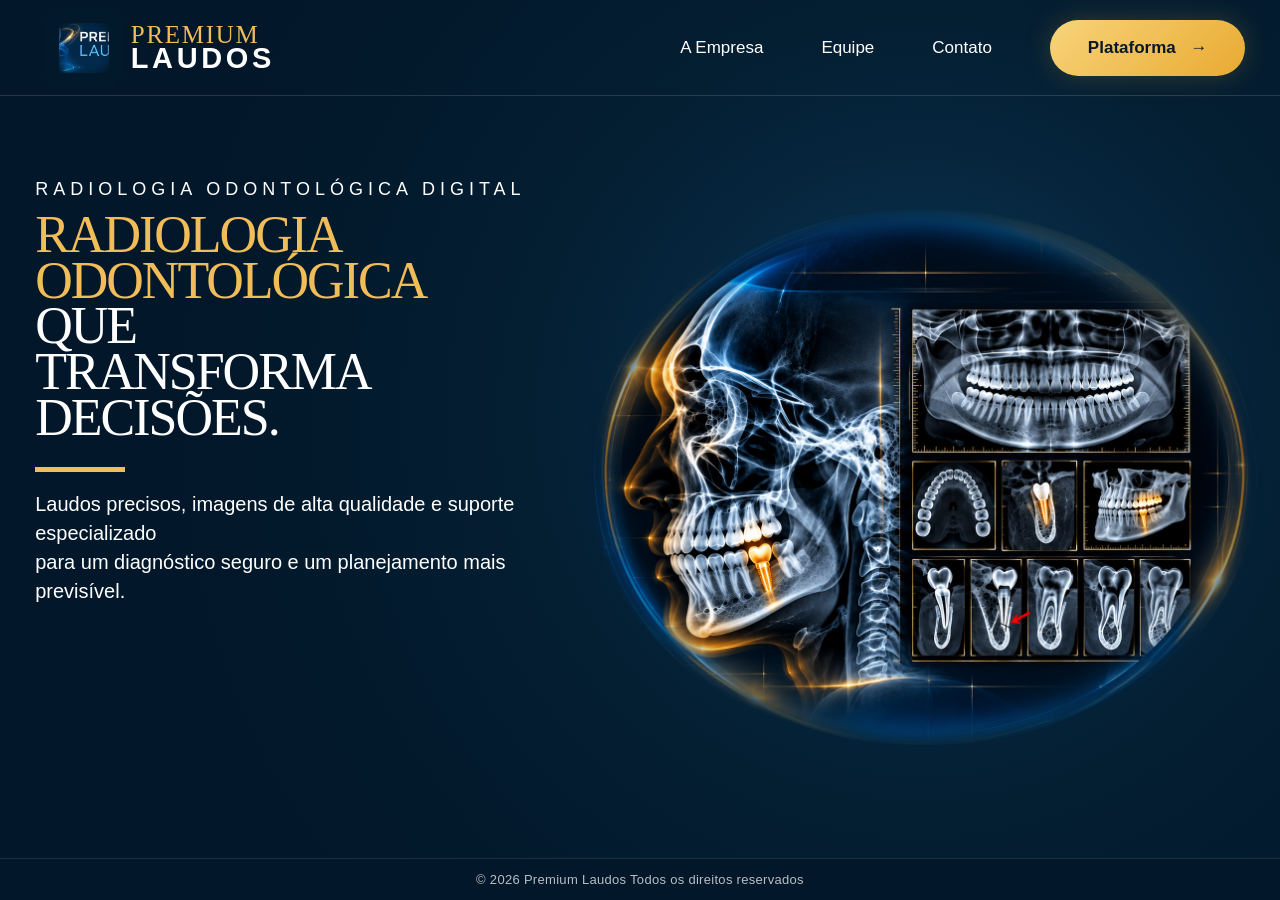
==== index.html @ 71356a78 "Conecta site à nova plataforma Premium Laudos" ====
<!doctype html>
<html lang="pt-BR"><head><meta charset="utf-8"><meta name="viewport" content="width=device-width,initial-scale=1"><title>Premium Laudos | Radiologia Odontológica</title><meta name="description" content="Laudos em radiologia odontológica com precisão, agilidade e segurança."><link rel="stylesheet" href="styles.css?v=96"></head>
<body><div class="page">
<header><a class="brand brand-video" href="index.html" aria-label="Premium Laudos"><span class="tooth-video-wrap"><video class="tooth-video" autoplay muted loop playsinline preload="metadata" poster="assets/logo-premium-3d-v84.webp"><source src="assets/premium-tooth-logo-v87.mp4" type="video/mp4"></video></span><span class="brand-name"><strong>PREMIUM</strong><b>LAUDOS</b></span></a><nav><a href="empresa.html">A Empresa</a><a href="equipe.html">Equipe</a><a href="contato.html">Contato</a><a class="platform" href="https://premium-laudos-xqu8.onrender.com/" target="_blank" rel="noopener">Plataforma <span>→</span></a></nav></header>
<main><section class="copy"><p class="kicker">RADIOLOGIA ODONTOLÓGICA DIGITAL</p><h1><em>RADIOLOGIA<br>ODONTOLÓGICA</em><br>QUE<br>TRANSFORMA<br>DECISÕES.</h1><div class="rule"></div><p class="desc">Laudos precisos, imagens de alta qualidade e suporte especializado<br>para um diagnóstico seguro e um planejamento mais previsível.</p></section>
<section class="visual" aria-label="Exames de radiologia odontológica"><div class="portal"><img src="assets/radio.png" alt="Composição de exames radiológicos odontológicos com crânio, panorâmica e cortes de implante"></div></section></main><footer>© 2026 Premium Laudos Todos os direitos reservados</footer>
</div></body></html>
---- styles.css ----
*{box-sizing:border-box}html,body{margin:0;min-height:100%;background:#031a2c;color:#fff;font-family:Arial,Helvetica,sans-serif}body{overflow-x:hidden}.page{min-height:100vh;background:radial-gradient(circle at 72% 46%,#0a3553 0,#041e32 38%,#021729 72%)}header{height:106px;display:flex;align-items:center;justify-content:space-between;padding:10px 2.7vw 8px 3.5vw;border-bottom:1px solid rgba(255,255,255,.14);position:relative;z-index:10}.brand{display:block;line-height:0;overflow:visible}.brand img{width:315px;max-height:94px;object-fit:contain;object-position:left center;display:block;mix-blend-mode:screen;filter:drop-shadow(0 0 8px rgba(45,155,230,.16));transition:transform .35s ease,filter .35s ease}.brand:hover img{transform:translateY(-1px) scale(1.015);filter:drop-shadow(0 0 12px rgba(45,155,230,.28))}nav{display:flex;align-items:center;gap:58px;font-size:17px}nav a{color:#fff;text-decoration:none;white-space:nowrap}.platform{color:#071829;background:linear-gradient(135deg,#f7d47b,#e9aa31);font-weight:700;padding:18px 38px;border-radius:40px;box-shadow:0 0 28px rgba(238,183,67,.2)}.platform span{margin-left:10px}main{display:grid;grid-template-columns:42% 58%;min-height:calc(100vh - 106px);position:relative}.copy{padding:14vh 0 5vh 2.75vw;z-index:3}.kicker{font-size:18px;letter-spacing:5px;margin:0 0 12px}.copy h1{font-family:Georgia,'Times New Roman',serif;font-size:clamp(56px,4.35vw,78px);line-height:.88;letter-spacing:-2px;margin:0;font-weight:500}.copy h1 em{font-style:normal;color:#f0bd59}.rule{width:90px;height:5px;background:#efbd5d;margin:26px 0 18px}.desc{font-size:20px;line-height:1.45;margin:0;max-width:670px}.visual{position:relative;min-width:0;display:flex;align-items:center;justify-content:flex-end;padding:0 .6vw 1vh 0;overflow:visible}.portal{position:relative;width:min(58vw,1000px);aspect-ratio:1007/807;display:flex;align-items:center;justify-content:center;overflow:visible}.portal img{width:100%;height:100%;object-fit:contain;display:block;filter:contrast(1.03) saturate(1.02);filter:drop-shadow(0 0 24px rgba(29,139,211,.18))}@media(max-width:1200px){nav{gap:30px}.copy{padding-top:10vh}.portal{width:min(60vw,900px)}}@media(max-width:1000px){header{height:auto;min-height:92px}.brand img{width:240px}nav{gap:24px;font-size:15px}.platform{padding:14px 24px}main{grid-template-columns:1fr}.copy{padding:52px 24px 25px}.copy h1{font-size:clamp(46px,9vw,74px)}.visual{padding:0 10px 35px;justify-content:center}.portal{width:min(98vw,900px)}.desc br{display:none}}@media(max-width:650px){header{padding:12px 16px;align-items:flex-start;gap:10px}.brand img{width:180px}nav{gap:12px;flex-wrap:wrap;justify-content:flex-end;font-size:13px}nav a:not(.platform){display:none}.platform{padding:11px 17px}.copy{padding-top:36px}.kicker{font-size:12px;letter-spacing:3px}.copy h1{font-size:clamp(42px,13vw,62px);letter-spacing:-1px}.desc{font-size:17px}.portal{width:104vw;transform:translateX(1vw)}}
footer{min-height:42px;display:flex;align-items:center;justify-content:center;padding:10px 20px;border-top:1px solid rgba(255,255,255,.10);color:rgba(255,255,255,.72);font-size:13px;letter-spacing:.3px;background:#021729;text-align:center}@media(max-width:650px){footer{font-size:11px;padding:10px 12px}}

/* Logo Premium Laudos com vídeo 3D aprovado - v87 */
.brand-video{width:315px;height:94px;display:flex;align-items:center;gap:5px;overflow:visible;text-decoration:none}
.tooth-video-wrap{width:92px;height:92px;display:flex;align-items:center;justify-content:center;overflow:hidden;border-radius:10px;flex:0 0 92px;background:#031a2c}
.tooth-video{width:92px;height:92px;display:block;object-fit:cover;mix-blend-mode:screen;pointer-events:none}
.brand-name{display:flex;flex-direction:column;justify-content:center;line-height:.88;letter-spacing:1px;white-space:nowrap;transform:translateY(1px)}
.brand-name strong{font-family:Georgia,'Times New Roman',serif;font-size:27px;font-weight:500;color:#f0bd59;letter-spacing:2px}
.brand-name b{font-family:Arial,Helvetica,sans-serif;font-size:31px;font-weight:700;color:#fff;letter-spacing:4px}
.brand-video:hover .tooth-video{filter:brightness(1.06)}
@media(max-width:1000px){.brand-video{width:255px;height:82px}.tooth-video-wrap,.tooth-video{width:76px;height:76px}.tooth-video-wrap{flex-basis:76px}.brand-name strong{font-size:22px}.brand-name b{font-size:25px;letter-spacing:3px}}
@media(max-width:650px){.brand-video{width:190px;height:66px;gap:3px}.tooth-video-wrap,.tooth-video{width:58px;height:58px}.tooth-video-wrap{flex-basis:58px}.brand-name strong{font-size:16px;letter-spacing:1.5px}.brand-name b{font-size:19px;letter-spacing:2px}}
@media(prefers-reduced-motion:reduce){.tooth-video{display:none}.tooth-video-wrap{background:url('assets/logo-premium-3d-v84.webp') left center/auto 92px no-repeat}}

/* Refinamento visual do logo em vídeo - v88 */
.brand-video{width:300px;height:88px;gap:8px}
.tooth-video-wrap{width:78px;height:78px;flex-basis:78px;border-radius:18px;position:relative;overflow:hidden;background:#031a2c;box-shadow:inset 0 0 16px 10px #031a2c}
.tooth-video-wrap:after{content:"";position:absolute;inset:-1px;pointer-events:none;border-radius:18px;box-shadow:inset 0 0 13px 9px #031a2c}
.tooth-video{width:90px;height:90px;object-fit:cover;transform:scale(1.12);transform-origin:center;mix-blend-mode:screen;filter:brightness(.98) contrast(1.02);-webkit-mask-image:radial-gradient(ellipse 46% 47% at 50% 50%,#000 58%,rgba(0,0,0,.94) 69%,rgba(0,0,0,.58) 82%,transparent 100%);mask-image:radial-gradient(ellipse 46% 47% at 50% 50%,#000 58%,rgba(0,0,0,.94) 69%,rgba(0,0,0,.58) 82%,transparent 100%)}
.brand-name{line-height:.86;transform:translateY(0)}
.brand-name strong{font-size:25px;letter-spacing:1.7px}
.brand-name b{font-size:29px;letter-spacing:3.6px}
@media(max-width:1000px){.brand-video{width:245px;height:78px;gap:6px}.tooth-video-wrap{width:68px;height:68px;flex-basis:68px;border-radius:15px}.tooth-video{width:78px;height:78px}.brand-name strong{font-size:21px}.brand-name b{font-size:24px}}
@media(max-width:650px){.brand-video{width:184px;height:62px;gap:4px}.tooth-video-wrap{width:52px;height:52px;flex-basis:52px;border-radius:12px}.tooth-video{width:60px;height:60px}.brand-name strong{font-size:15px}.brand-name b{font-size:18px;letter-spacing:1.8px}}

/* Ajuste fino de enquadramento e viewport - v89 */
@media(min-width:1001px){
  header{height:96px;padding-top:7px;padding-bottom:7px}
  main{min-height:calc(100vh - 138px);height:calc(100vh - 138px)}
  .copy{padding-top:9.2vh;padding-bottom:2vh}
  .copy h1{font-size:clamp(52px,4.05vw,72px)}
  .visual{padding-bottom:0}
  .portal{width:min(54.5vw,930px)}
  .tooth-video{width:82px;height:82px;transform:scale(.94)}
  .tooth-video-wrap{width:78px;height:78px;flex-basis:78px}
  footer{min-height:42px}
}

/* Ajuste exclusivo do dente MP4 - v90 */
@media(min-width:1001px){
  .tooth-video{width:72px;height:72px;transform:scale(.82)}
}
@media(max-width:1000px) and (min-width:651px){
  .tooth-video{width:62px;height:62px;transform:scale(.82)}
}
@media(max-width:650px){
  .tooth-video{width:47px;height:47px;transform:scale(.82)}
}

/* Teste sem esfumaçado no dente - v91 */
.tooth-video-wrap{box-shadow:none!important;background:#031a2c!important}
.tooth-video-wrap:after{display:none!important}
.tooth-video{-webkit-mask-image:none!important;mask-image:none!important;mix-blend-mode:screen}

/* Logo final: dente menor + bordas fumaceadas, rotação preservada - v92 */
.tooth-video-wrap{
  position:relative;
  overflow:hidden;
  background:#031a2c!important;
  box-shadow:none!important;
}
.tooth-video-wrap:after{
  content:""!important;
  display:block!important;
  position:absolute;
  inset:-2px;
  pointer-events:none;
  border-radius:20px;
  background:radial-gradient(ellipse at center,transparent 43%,rgba(3,26,44,.12) 58%,rgba(3,26,44,.48) 76%,#031a2c 96%);
}
.tooth-video{
  mix-blend-mode:screen;
  -webkit-mask-image:radial-gradient(ellipse at center,#000 0%,#000 52%,rgba(0,0,0,.96) 62%,rgba(0,0,0,.72) 75%,rgba(0,0,0,.28) 88%,transparent 100%)!important;
  mask-image:radial-gradient(ellipse at center,#000 0%,#000 52%,rgba(0,0,0,.96) 62%,rgba(0,0,0,.72) 75%,rgba(0,0,0,.28) 88%,transparent 100%)!important;
}
@media(min-width:1001px){
  .tooth-video-wrap{width:78px;height:78px;flex-basis:78px}
  .tooth-video{width:66px;height:66px;transform:scale(.76)}
}
@media(max-width:1000px) and (min-width:651px){
  .tooth-video{width:57px;height:57px;transform:scale(.76)}
}
@media(max-width:650px){
  .tooth-video{width:43px;height:43px;transform:scale(.76)}
}

/* Portal radiológico inspirado na referência aprovada - v94 */
.portal{
  position:relative;
  isolation:isolate;
  border-radius:50%;
  overflow:visible;
}
.portal:before{
  content:"";
  position:absolute;
  inset:1.8% 1.2%;
  border-radius:50%;
  z-index:0;
  background:
    conic-gradient(from 205deg,
      rgba(20,142,220,.92) 0deg,
      rgba(45,167,232,.68) 70deg,
      rgba(239,187,76,.96) 145deg,
      rgba(255,218,125,.98) 205deg,
      rgba(25,144,218,.88) 282deg,
      rgba(20,126,202,.82) 360deg);
  filter:drop-shadow(0 0 12px rgba(31,146,218,.38)) drop-shadow(0 0 7px rgba(239,185,70,.24));
}
.portal:after{
  content:"";
  position:absolute;
  inset:2.55% 2%;
  border-radius:50%;
  z-index:1;
  background:#031a2c;
}
.portal img{
  position:relative;
  z-index:2;
  width:95%;
  height:94%;
  margin:auto;
  object-fit:cover;
  object-position:center;
  border-radius:50%;
  -webkit-mask-image:radial-gradient(ellipse 50% 50% at 50% 50%,#000 0%,#000 91%,rgba(0,0,0,.92) 95%,transparent 100%);
  mask-image:radial-gradient(ellipse 50% 50% at 50% 50%,#000 0%,#000 91%,rgba(0,0,0,.92) 95%,transparent 100%);
  filter:contrast(1.03) saturate(1.02) drop-shadow(0 0 18px rgba(29,139,211,.16));
}

/* Portal final usando arte completa radio.png - v95 */
.portal:before,.portal:after{display:none!important}
.portal{border-radius:0!important;overflow:visible!important;background:transparent!important}
.portal img{
  width:100%!important;
  height:100%!important;
  margin:0!important;
  object-fit:contain!important;
  object-position:center!important;
  border-radius:0!important;
  -webkit-mask-image:none!important;
  mask-image:none!important;
  filter:drop-shadow(0 0 22px rgba(29,139,211,.16))!important;
}

/* Remover o retângulo externo da arte radio.png - v96 */
.portal img{
  width:100%!important;
  height:100%!important;
  object-fit:contain!important;
  object-position:center!important;
  border-radius:0!important;
  -webkit-mask-image:radial-gradient(ellipse 49% 48% at 50% 50%,#000 0%,#000 82%,rgba(0,0,0,.98) 86%,rgba(0,0,0,.88) 90%,rgba(0,0,0,.55) 94%,rgba(0,0,0,.18) 97%,transparent 100%)!important;
  mask-image:radial-gradient(ellipse 49% 48% at 50% 50%,#000 0%,#000 82%,rgba(0,0,0,.98) 86%,rgba(0,0,0,.88) 90%,rgba(0,0,0,.55) 94%,rgba(0,0,0,.18) 97%,transparent 100%)!important;
  filter:drop-shadow(0 0 20px rgba(29,139,211,.18))!important;
}


/* Páginas internas baseadas na Home - v97 */
.inner-page{height:100vh;min-height:560px;overflow:hidden;display:grid;grid-template-rows:96px minmax(0,1fr) 42px;background:radial-gradient(circle at 72% 46%,#0a3553 0,#041e32 38%,#021729 72%)}
.inner-page header{height:96px}
.inner-main{min-height:0;height:auto;display:grid;grid-template-columns:34% 66%;overflow:hidden}
.inner-copy{position:relative;z-index:3;padding:clamp(34px,6vh,70px) 2vw 24px 4.2vw;align-self:center}
.inner-rule{width:58px;height:5px;background:linear-gradient(90deg,#f7d47b,#e9aa31);margin:0 0 18px}
.inner-copy h1{font-family:Georgia,'Times New Roman',serif;font-size:clamp(48px,5vw,82px);line-height:.95;letter-spacing:-1px;margin:0 0 24px;color:#f0bd59;font-weight:500;white-space:nowrap}
.inner-copy h1 span{color:#fff}
.inner-copy p{font-size:clamp(17px,1.45vw,24px);line-height:1.48;margin:0;max-width:540px;color:#fff}
.inner-copy p strong{color:#f0bd59;font-weight:600}
.inner-visual{min-width:0;min-height:0;height:100%;display:flex;align-items:center;justify-content:flex-end;overflow:hidden}
.inner-visual img{display:block;width:100%;height:100%;object-fit:contain;object-position:right center;filter:drop-shadow(0 0 18px rgba(29,139,211,.10))}
.inner-page footer{height:42px;min-height:42px}
@media(max-width:1000px){.inner-page{height:auto;min-height:100vh;overflow-x:hidden;overflow-y:auto;display:block}.inner-page header{height:auto}.inner-main{display:grid;grid-template-columns:1fr;height:auto;overflow:visible}.inner-copy{padding:38px 24px 24px}.inner-copy h1{font-size:clamp(44px,10vw,68px)}.inner-copy p{max-width:760px}.inner-visual{height:auto;min-height:0;padding:0 10px 24px}.inner-visual img{width:100%;height:auto;max-height:62vh;object-fit:contain;object-position:center}.inner-page footer{height:auto;min-height:42px}}
@media(max-width:650px){.inner-copy{padding:30px 20px 20px}.inner-rule{width:46px;height:4px;margin-bottom:14px}.inner-copy h1{font-size:clamp(40px,12vw,56px);margin-bottom:18px}.inner-copy p{font-size:16px;line-height:1.45}.inner-visual{padding:0 6px 18px}}


/* Correções páginas internas - v98: menu completo + suavização do arco */
@media(min-width:1001px){
  .inner-page header nav{display:flex;align-items:center;gap:58px}
  .inner-visual{position:relative}
  .inner-visual img{
    width:99.2%;
    height:99.2%;
    object-fit:contain;
    object-position:right center;
    -webkit-mask-image:radial-gradient(ellipse 63% 68% at 58% 50%,#000 0%,#000 90%,rgba(0,0,0,.96) 93%,rgba(0,0,0,.72) 96%,rgba(0,0,0,.25) 98.5%,transparent 100%);
    mask-image:radial-gradient(ellipse 63% 68% at 58% 50%,#000 0%,#000 90%,rgba(0,0,0,.96) 93%,rgba(0,0,0,.72) 96%,rgba(0,0,0,.25) 98.5%,transparent 100%);
    filter:drop-shadow(0 0 14px rgba(29,139,211,.12));
  }
}


/* Refinamento interno v99: arco suave + navegação igual à Home */
@media(min-width:1001px){
  .inner-page header{position:relative;z-index:50}
  .inner-page header nav{
    display:flex!important;
    visibility:visible!important;
    opacity:1!important;
    align-items:center!important;
    gap:58px!important;
    position:relative;
    z-index:60;
  }
  .inner-page header nav>a:not(.platform){display:inline-block!important;visibility:visible!important;opacity:1!important}
  .inner-visual{position:relative;isolation:isolate}
  .inner-visual:before{
    content:"";
    position:absolute;
    z-index:4;
    left:-2px;
    top:0;
    bottom:0;
    width:86px;
    pointer-events:none;
    background:linear-gradient(90deg,#031a2c 0%,rgba(3,26,44,.96) 18%,rgba(3,26,44,.72) 42%,rgba(3,26,44,.30) 70%,transparent 100%);
  }
  .inner-visual img{
    width:100%!important;
    height:100%!important;
    object-fit:contain!important;
    object-position:right center!important;
    -webkit-mask-image:linear-gradient(90deg,transparent 0%,rgba(0,0,0,.28) 2%,rgba(0,0,0,.76) 5%,#000 9%,#000 100%)!important;
    mask-image:linear-gradient(90deg,transparent 0%,rgba(0,0,0,.28) 2%,rgba(0,0,0,.76) 5%,#000 9%,#000 100%)!important;
    filter:drop-shadow(0 0 12px rgba(29,139,211,.10))!important;
  }
}


/* v100 — páginas internas: composição visual alinhada à Home */
@media(min-width:1001px){
  .inner-main{
    grid-template-columns:42% 58%!important;
    background:radial-gradient(circle at 72% 46%,#0a3553 0,#041e32 38%,#021729 72%)!important;
  }
  .inner-copy{
    padding-left:2.75vw!important;
    padding-right:1.5vw!important;
  }
  .inner-visual{
    overflow:visible!important;
    padding:0 .6vw 1vh 0!important;
    justify-content:flex-end!important;
  }
  .inner-visual:before{display:none!important}
  .inner-visual img{
    width:min(58vw,1000px)!important;
    height:auto!important;
    max-width:none!important;
    object-fit:contain!important;
    object-position:center!important;
    -webkit-mask-image:radial-gradient(ellipse 50% 50% at 50% 50%,#000 0%,#000 91%,rgba(0,0,0,.92) 94%,rgba(0,0,0,.62) 96.5%,rgba(0,0,0,.22) 98.5%,transparent 100%)!important;
    mask-image:radial-gradient(ellipse 50% 50% at 50% 50%,#000 0%,#000 91%,rgba(0,0,0,.92) 94%,rgba(0,0,0,.62) 96.5%,rgba(0,0,0,.22) 98.5%,transparent 100%)!important;
    filter:drop-shadow(0 0 24px rgba(29,139,211,.18))!important;
  }
}


/* v101 — SOMENTE A Empresa: dissolve a borda esquerda da arte no fundo */
@media(min-width:1001px){
  .empresa-page .inner-visual{
    position:relative!important;
    overflow:visible!important;
    isolation:isolate;
  }
  .empresa-page .inner-visual img{
    -webkit-mask-image:
      linear-gradient(90deg,transparent 0%,rgba(0,0,0,.08) 3%,rgba(0,0,0,.28) 7%,rgba(0,0,0,.62) 12%,rgba(0,0,0,.90) 17%,#000 23%,#000 100%)!important;
    mask-image:
      linear-gradient(90deg,transparent 0%,rgba(0,0,0,.08) 3%,rgba(0,0,0,.28) 7%,rgba(0,0,0,.62) 12%,rgba(0,0,0,.90) 17%,#000 23%,#000 100%)!important;
    filter:drop-shadow(0 0 20px rgba(29,139,211,.14))!important;
  }
  .empresa-page .inner-visual:after{
    content:"";
    position:absolute;
    z-index:5;
    pointer-events:none;
    left:-1px;
    top:0;
    bottom:0;
    width:17%;
    background:linear-gradient(90deg,
      rgba(3,26,44,1) 0%,
      rgba(3,26,44,.92) 18%,
      rgba(3,26,44,.62) 44%,
      rgba(3,26,44,.24) 72%,
      transparent 100%);
  }
}


/* v102 — A Empresa: acabamento do portal igual à Home */
@media(min-width:1001px){
  .empresa-page .inner-main{
    grid-template-columns:42% 58%!important;
  }
  .empresa-page .inner-visual{
    position:relative!important;
    overflow:visible!important;
    isolation:isolate!important;
    padding:0 .6vw 1vh 0!important;
  }
  .empresa-page .inner-visual:before,
  .empresa-page .inner-visual:after{
    display:none!important;
  }
  .empresa-page .inner-visual img{
    width:min(54.5vw,930px)!important;
    height:auto!important;
    max-width:none!important;
    object-fit:contain!important;
    object-position:center!important;
    -webkit-mask-image:radial-gradient(ellipse 49% 48% at 50% 50%,#000 0%,#000 82%,rgba(0,0,0,.98) 86%,rgba(0,0,0,.88) 90%,rgba(0,0,0,.55) 94%,rgba(0,0,0,.18) 97%,transparent 100%)!important;
    mask-image:radial-gradient(ellipse 49% 48% at 50% 50%,#000 0%,#000 82%,rgba(0,0,0,.98) 86%,rgba(0,0,0,.88) 90%,rgba(0,0,0,.55) 94%,rgba(0,0,0,.18) 97%,transparent 100%)!important;
    filter:drop-shadow(0 0 20px rgba(29,139,211,.18))!important;
  }
}
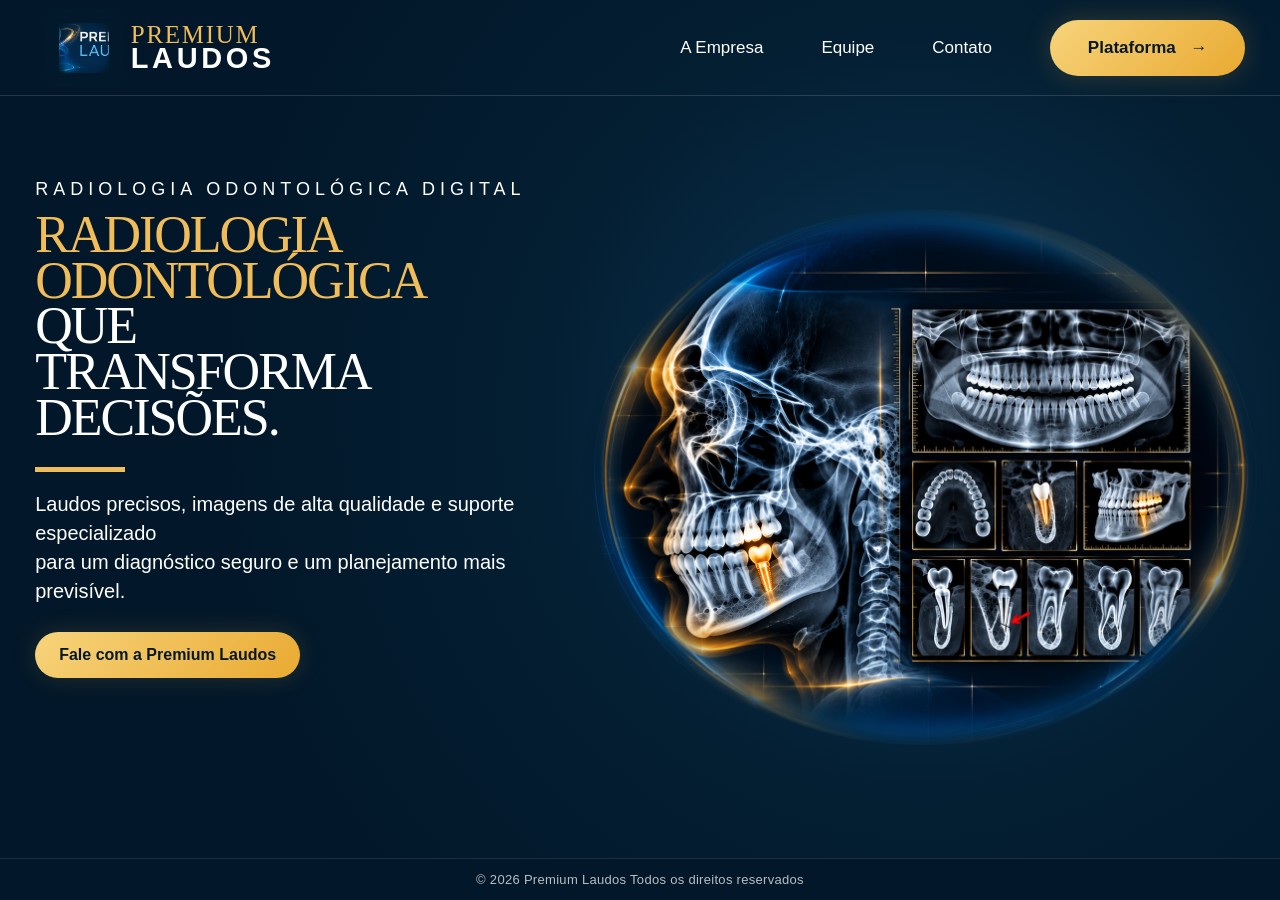
==== commit 0b81bbc1: "Prepara conversao institucional com contato em aberto" ====
--- a/index.html
+++ b/index.html
@@ -1,7 +1,7 @@
 <!doctype html>
-<html lang="pt-BR"><head><meta charset="utf-8"><meta name="viewport" content="width=device-width,initial-scale=1"><title>Premium Laudos | Radiologia Odontológica</title><meta name="description" content="Laudos em radiologia odontológica com precisão, agilidade e segurança."><link rel="stylesheet" href="styles.css?v=96"></head>
+<html lang="pt-BR"><head><meta charset="utf-8"><meta name="viewport" content="width=device-width,initial-scale=1"><title>Premium Laudos | Radiologia Odontológica</title><meta name="description" content="Laudos em radiologia odontológica com precisão, agilidade e segurança."><link rel="stylesheet" href="styles.css?v=103"></head>
 <body><div class="page">
 <header><a class="brand brand-video" href="index.html" aria-label="Premium Laudos"><span class="tooth-video-wrap"><video class="tooth-video" autoplay muted loop playsinline preload="metadata" poster="assets/logo-premium-3d-v84.webp"><source src="assets/premium-tooth-logo-v87.mp4" type="video/mp4"></video></span><span class="brand-name"><strong>PREMIUM</strong><b>LAUDOS</b></span></a><nav><a href="empresa.html">A Empresa</a><a href="equipe.html">Equipe</a><a href="contato.html">Contato</a><a class="platform" href="https://premium-laudos-xqu8.onrender.com/" target="_blank" rel="noopener">Plataforma <span>→</span></a></nav></header>
-<main><section class="copy"><p class="kicker">RADIOLOGIA ODONTOLÓGICA DIGITAL</p><h1><em>RADIOLOGIA<br>ODONTOLÓGICA</em><br>QUE<br>TRANSFORMA<br>DECISÕES.</h1><div class="rule"></div><p class="desc">Laudos precisos, imagens de alta qualidade e suporte especializado<br>para um diagnóstico seguro e um planejamento mais previsível.</p></section>
+<main><section class="copy"><p class="kicker">RADIOLOGIA ODONTOLÓGICA DIGITAL</p><h1><em>RADIOLOGIA<br>ODONTOLÓGICA</em><br>QUE<br>TRANSFORMA<br>DECISÕES.</h1><div class="rule"></div><p class="desc">Laudos precisos, imagens de alta qualidade e suporte especializado<br>para um diagnóstico seguro e um planejamento mais previsível.</p><div class="home-actions"><a class="contact-cta" href="contato.html">Fale com a Premium Laudos</a></div></section>
 <section class="visual" aria-label="Exames de radiologia odontológica"><div class="portal"><img src="assets/radio.png" alt="Composição de exames radiológicos odontológicos com crânio, panorâmica e cortes de implante"></div></section></main><footer>© 2026 Premium Laudos Todos os direitos reservados</footer>
 </div></body></html>
--- a/styles.css
+++ b/styles.css
@@ -316,3 +316,13 @@
     filter:drop-shadow(0 0 20px rgba(29,139,211,.18))!important;
   }
 }
+
+
+/* v103 — conversão institucional sem telefone publicado */
+.home-actions{margin-top:26px}
+.contact-cta{display:inline-flex;align-items:center;justify-content:center;text-decoration:none;color:#071829;background:linear-gradient(135deg,#f7d47b,#e9aa31);font-weight:700;padding:14px 24px;border-radius:32px;box-shadow:0 0 24px rgba(238,183,67,.16)}
+.contact-cta:hover{filter:brightness(1.04)}
+.contact-status{margin:24px 0 18px;padding:16px 18px;border:1px solid rgba(255,255,255,.16);border-radius:14px;background:rgba(255,255,255,.045);max-width:390px;display:flex;flex-direction:column;gap:5px}
+.contact-status strong{color:#f0bd59;font-size:17px}
+.contact-status span{color:rgba(255,255,255,.78);font-size:14px}
+@media(max-width:650px){.home-actions{margin-top:20px}.contact-cta{padding:12px 18px;font-size:14px}.contact-status{margin-top:20px}}
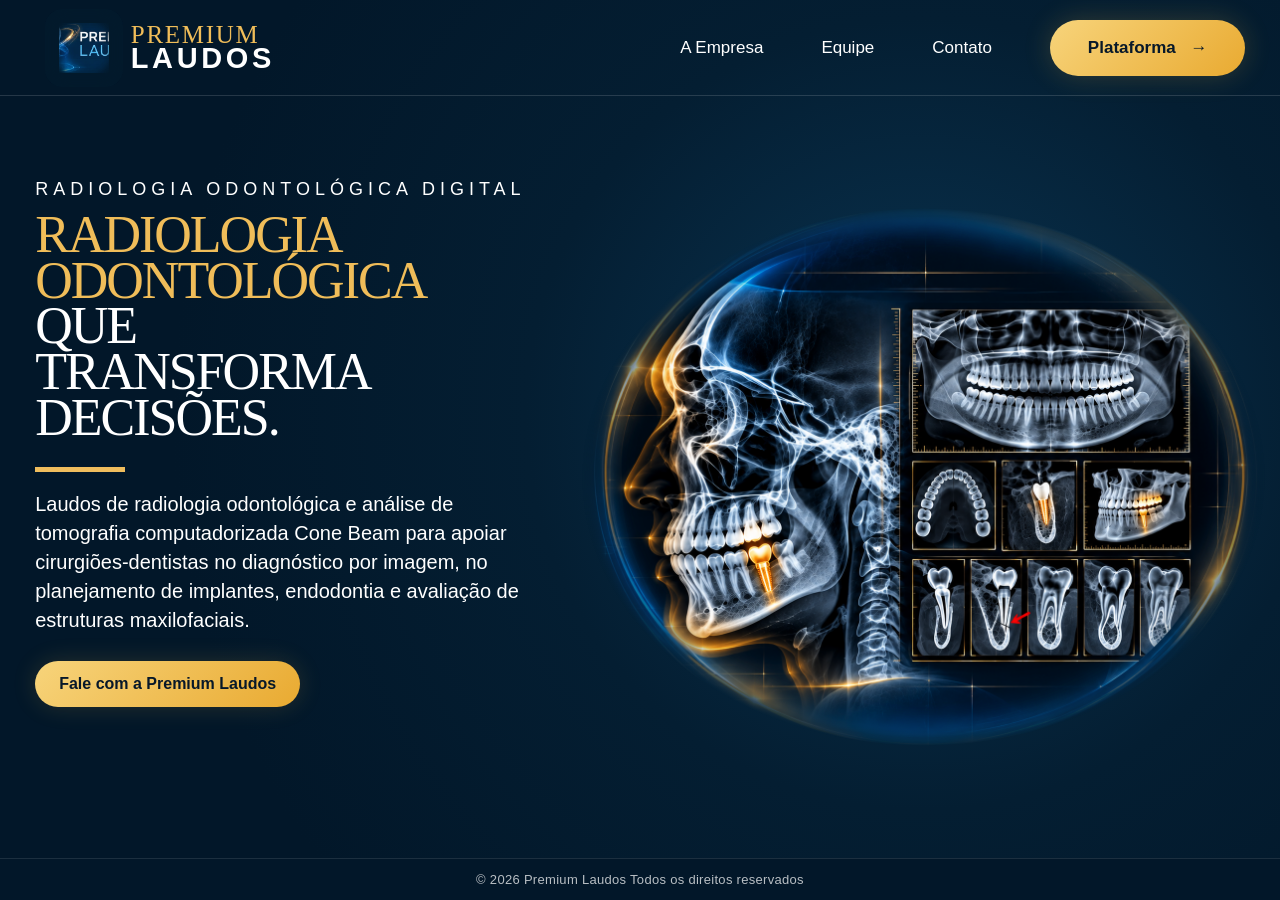
==== commit e7bf64a3: "SEO: aprimorar conteúdo e metadados de index.html" ====
--- a/index.html
+++ b/index.html
@@ -1,7 +1,7 @@
 <!doctype html>
-<html lang="pt-BR"><head><meta charset="utf-8"><meta name="viewport" content="width=device-width,initial-scale=1"><title>Premium Laudos | Radiologia Odontológica</title><meta name="description" content="Laudos em radiologia odontológica com precisão, agilidade e segurança."><link rel="stylesheet" href="styles.css?v=103"></head>
+<html lang="pt-BR"><head><meta charset="utf-8"><meta name="viewport" content="width=device-width,initial-scale=1"><title>Laudos de Radiologia Odontológica e Tomografia Cone Beam | Premium Laudos</title><meta name="description" content="Laudos de radiologia odontológica e interpretação de tomografia Cone Beam para clínicas e cirurgiões-dentistas. Apoio ao diagnóstico por imagem e planejamento clínico."><link rel="stylesheet" href="styles.css?v=104"><link rel="icon" type="image/webp" href="assets/logo-premium-3d-v84.webp"><meta property="og:type" content="website"><meta property="og:locale" content="pt_BR"><meta property="og:site_name" content="Premium Laudos"><meta property="og:title" content="Laudos de Radiologia Odontológica e Tomografia Cone Beam | Premium Laudos"><meta property="og:description" content="Laudos de radiologia odontológica e interpretação de tomografia Cone Beam para clínicas e cirurgiões-dentistas. Apoio ao diagnóstico por imagem e planejamento clínico."><meta property="og:image" content="assets/radiologia-premium-oficial-v80.jpg"><meta name="robots" content="index,follow"><link rel="canonical" href="https://premiumlaudos.com.br/index.html"></head>
 <body><div class="page">
-<header><a class="brand brand-video" href="index.html" aria-label="Premium Laudos"><span class="tooth-video-wrap"><video class="tooth-video" autoplay muted loop playsinline preload="metadata" poster="assets/logo-premium-3d-v84.webp"><source src="assets/premium-tooth-logo-v87.mp4" type="video/mp4"></video></span><span class="brand-name"><strong>PREMIUM</strong><b>LAUDOS</b></span></a><nav><a href="empresa.html">A Empresa</a><a href="equipe.html">Equipe</a><a href="contato.html">Contato</a><a class="platform" href="https://premium-laudos-xqu8.onrender.com/" target="_blank" rel="noopener">Plataforma <span>→</span></a></nav></header>
-<main><section class="copy"><p class="kicker">RADIOLOGIA ODONTOLÓGICA DIGITAL</p><h1><em>RADIOLOGIA<br>ODONTOLÓGICA</em><br>QUE<br>TRANSFORMA<br>DECISÕES.</h1><div class="rule"></div><p class="desc">Laudos precisos, imagens de alta qualidade e suporte especializado<br>para um diagnóstico seguro e um planejamento mais previsível.</p><div class="home-actions"><a class="contact-cta" href="contato.html">Fale com a Premium Laudos</a></div></section>
+<header><a class="brand brand-video" href="index.html" aria-label="Premium Laudos"><span class="tooth-video-wrap"><video class="tooth-video" autoplay muted loop playsinline preload="metadata" poster="assets/logo-premium-3d-v84.webp"><source src="assets/premium-tooth-logo-v87.mp4" type="video/mp4"></video></span><span class="brand-name"><strong>PREMIUM</strong><b>LAUDOS</b></span></a><nav><a href="empresa.html">A Empresa</a><a href="equipe.html">Equipe</a><a href="contato.html">Contato</a><a class="platform" href="https://premium-laudos-xqu8.onrender.com/login" target="_blank" rel="noopener">Plataforma <span>→</span></a></nav></header>
+<main><section class="copy"><p class="kicker">RADIOLOGIA ODONTOLÓGICA DIGITAL</p><h1><em>RADIOLOGIA<br>ODONTOLÓGICA</em><br>QUE<br>TRANSFORMA<br>DECISÕES.</h1><div class="rule"></div><p class="desc">Laudos de radiologia odontológica e análise de tomografia computadorizada Cone Beam para apoiar cirurgiões-dentistas no diagnóstico por imagem, no planejamento de implantes, endodontia e avaliação de estruturas maxilofaciais.</p><div class="home-actions"><a class="contact-cta" href="contato.html">Fale com a Premium Laudos</a></div></section>
 <section class="visual" aria-label="Exames de radiologia odontológica"><div class="portal"><img src="assets/radio.png" alt="Composição de exames radiológicos odontológicos com crânio, panorâmica e cortes de implante"></div></section></main><footer>© 2026 Premium Laudos Todos os direitos reservados</footer>
 </div></body></html>
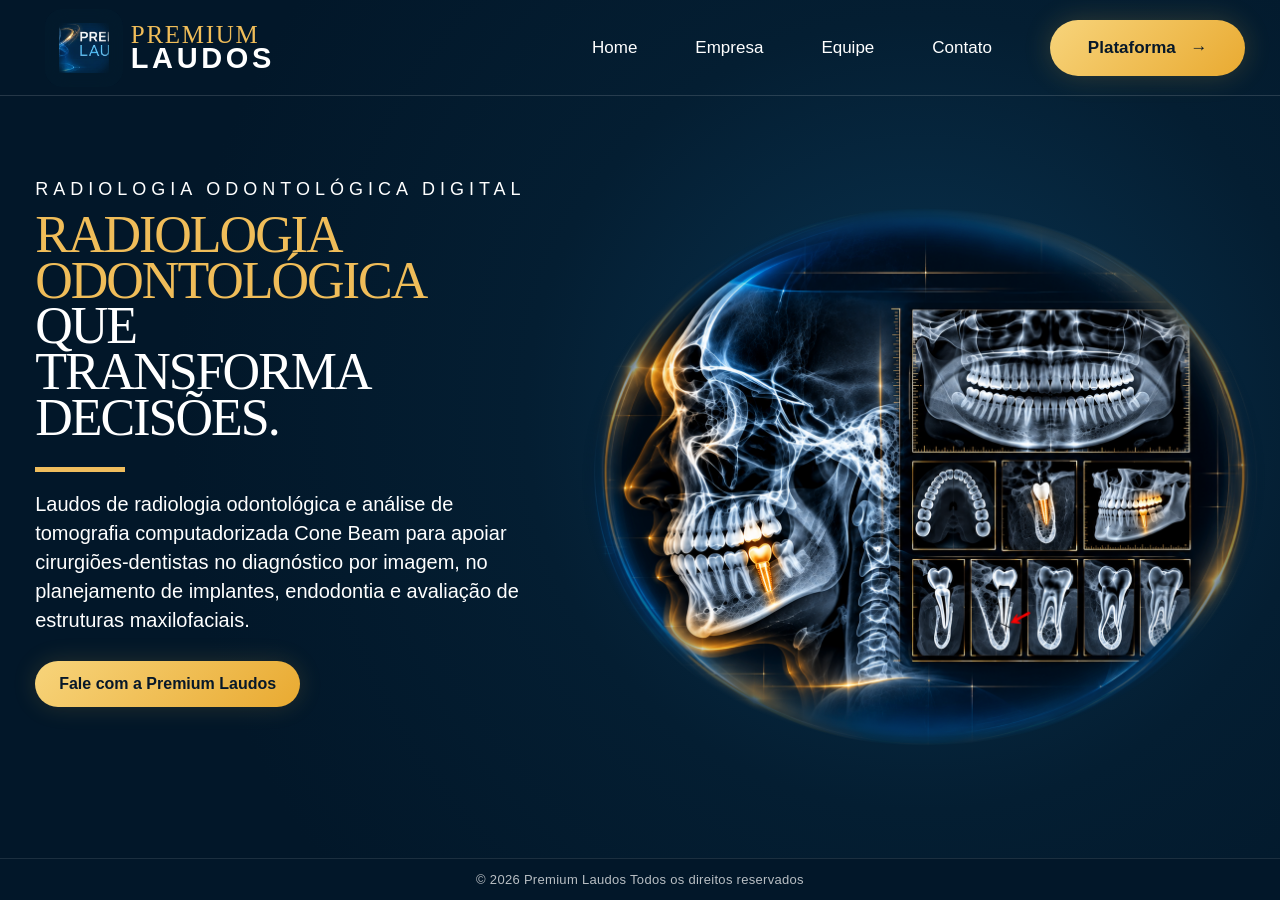
==== commit ca869f3d: "Navegação: incluir Home e renomear Empresa em index.html" ====
--- a/index.html
+++ b/index.html
@@ -1,7 +1,7 @@
 <!doctype html>
-<html lang="pt-BR"><head><meta charset="utf-8"><meta name="viewport" content="width=device-width,initial-scale=1"><title>Laudos de Radiologia Odontológica e Tomografia Cone Beam | Premium Laudos</title><meta name="description" content="Laudos de radiologia odontológica e interpretação de tomografia Cone Beam para clínicas e cirurgiões-dentistas. Apoio ao diagnóstico por imagem e planejamento clínico."><link rel="stylesheet" href="styles.css?v=104"><link rel="icon" type="image/webp" href="assets/logo-premium-3d-v84.webp"><meta property="og:type" content="website"><meta property="og:locale" content="pt_BR"><meta property="og:site_name" content="Premium Laudos"><meta property="og:title" content="Laudos de Radiologia Odontológica e Tomografia Cone Beam | Premium Laudos"><meta property="og:description" content="Laudos de radiologia odontológica e interpretação de tomografia Cone Beam para clínicas e cirurgiões-dentistas. Apoio ao diagnóstico por imagem e planejamento clínico."><meta property="og:image" content="assets/radiologia-premium-oficial-v80.jpg"><meta name="robots" content="index,follow"><link rel="canonical" href="https://premiumlaudos.com.br/index.html"></head>
+<html lang="pt-BR"><head><meta charset="utf-8"><meta name="viewport" content="width=device-width,initial-scale=1"><title>Laudos de Radiologia Odontológica e Tomografia Cone Beam | Premium Laudos</title><meta name="description" content="Laudos de radiologia odontológica e interpretação de tomografia Cone Beam para clínicas e cirurgiões-dentistas. Apoio ao diagnóstico por imagem e planejamento clínico."><link rel="stylesheet" href="styles.css?v=105"><link rel="icon" type="image/webp" href="assets/logo-premium-3d-v84.webp"><meta property="og:type" content="website"><meta property="og:locale" content="pt_BR"><meta property="og:site_name" content="Premium Laudos"><meta property="og:title" content="Laudos de Radiologia Odontológica e Tomografia Cone Beam | Premium Laudos"><meta property="og:description" content="Laudos de radiologia odontológica e interpretação de tomografia Cone Beam para clínicas e cirurgiões-dentistas. Apoio ao diagnóstico por imagem e planejamento clínico."><meta property="og:image" content="assets/radiologia-premium-oficial-v80.jpg"><meta name="robots" content="index,follow"><link rel="canonical" href="https://premiumlaudos.com.br/index.html"></head>
 <body><div class="page">
-<header><a class="brand brand-video" href="index.html" aria-label="Premium Laudos"><span class="tooth-video-wrap"><video class="tooth-video" autoplay muted loop playsinline preload="metadata" poster="assets/logo-premium-3d-v84.webp"><source src="assets/premium-tooth-logo-v87.mp4" type="video/mp4"></video></span><span class="brand-name"><strong>PREMIUM</strong><b>LAUDOS</b></span></a><nav><a href="empresa.html">A Empresa</a><a href="equipe.html">Equipe</a><a href="contato.html">Contato</a><a class="platform" href="https://premium-laudos-xqu8.onrender.com/login" target="_blank" rel="noopener">Plataforma <span>→</span></a></nav></header>
+<header><a class="brand brand-video" href="index.html" aria-label="Premium Laudos"><span class="tooth-video-wrap"><video class="tooth-video" autoplay muted loop playsinline preload="metadata" poster="assets/logo-premium-3d-v84.webp"><source src="assets/premium-tooth-logo-v87.mp4" type="video/mp4"></video></span><span class="brand-name"><strong>PREMIUM</strong><b>LAUDOS</b></span></a><nav><a href="index.html">Home</a><a href="empresa.html">Empresa</a><a href="equipe.html">Equipe</a><a href="contato.html">Contato</a><a class="platform" href="https://premium-laudos-xqu8.onrender.com/login" target="_blank" rel="noopener">Plataforma <span>→</span></a></nav></header>
 <main><section class="copy"><p class="kicker">RADIOLOGIA ODONTOLÓGICA DIGITAL</p><h1><em>RADIOLOGIA<br>ODONTOLÓGICA</em><br>QUE<br>TRANSFORMA<br>DECISÕES.</h1><div class="rule"></div><p class="desc">Laudos de radiologia odontológica e análise de tomografia computadorizada Cone Beam para apoiar cirurgiões-dentistas no diagnóstico por imagem, no planejamento de implantes, endodontia e avaliação de estruturas maxilofaciais.</p><div class="home-actions"><a class="contact-cta" href="contato.html">Fale com a Premium Laudos</a></div></section>
 <section class="visual" aria-label="Exames de radiologia odontológica"><div class="portal"><img src="assets/radio.png" alt="Composição de exames radiológicos odontológicos com crânio, panorâmica e cortes de implante"></div></section></main><footer>© 2026 Premium Laudos Todos os direitos reservados</footer>
 </div></body></html>
--- a/styles.css
+++ b/styles.css
@@ -326,3 +326,20 @@
 .contact-status strong{color:#f0bd59;font-size:17px}
 .contact-status span{color:rgba(255,255,255,.78);font-size:14px}
 @media(max-width:650px){.home-actions{margin-top:20px}.contact-cta{padding:12px 18px;font-size:14px}.contact-status{margin-top:20px}}
+
+/* v104: esferas internas com a mesma escala visual da esfera principal */
+@media(min-width:1001px){
+ .inner-visual{align-items:center!important;justify-content:flex-end!important;padding:0 .6vw 0 0!important}
+ .inner-visual img,.empresa-page .inner-visual img{
+  width:min(54.5vw,930px)!important;
+  height:auto!important;
+  max-height:calc(100vh - 138px)!important;
+  max-width:100%!important;
+  object-fit:contain!important;
+  object-position:center!important;
+ }
+ .inner-copy p{font-size:clamp(17px,1.25vw,21px);line-height:1.48}
+}
+@media(max-width:1000px){
+ .inner-visual img{width:min(98vw,900px)!important;max-height:65vh!important;margin:auto}
+}
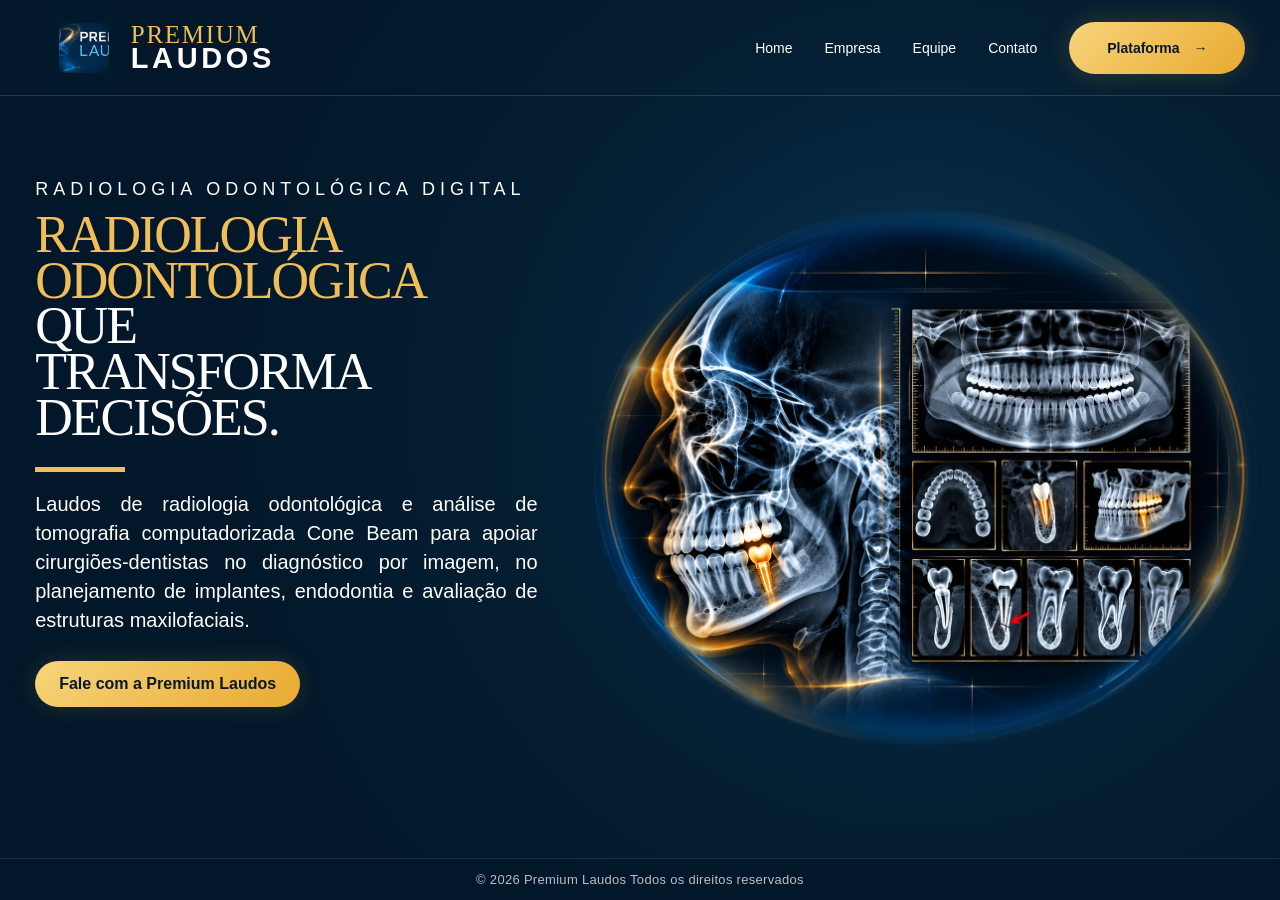
==== commit 2777f0db: "Usar domínio oficial da plataforma em index.html" ====
--- a/index.html
+++ b/index.html
@@ -1,7 +1,7 @@
 <!doctype html>
 <html lang="pt-BR"><head><meta charset="utf-8"><meta name="viewport" content="width=device-width,initial-scale=1"><title>Laudos de Radiologia Odontológica e Tomografia Cone Beam | Premium Laudos</title><meta name="description" content="Laudos de radiologia odontológica e interpretação de tomografia Cone Beam para clínicas e cirurgiões-dentistas. Apoio ao diagnóstico por imagem e planejamento clínico."><link rel="stylesheet" href="styles.css?v=105"><link rel="icon" type="image/webp" href="assets/logo-premium-3d-v84.webp"><meta property="og:type" content="website"><meta property="og:locale" content="pt_BR"><meta property="og:site_name" content="Premium Laudos"><meta property="og:title" content="Laudos de Radiologia Odontológica e Tomografia Cone Beam | Premium Laudos"><meta property="og:description" content="Laudos de radiologia odontológica e interpretação de tomografia Cone Beam para clínicas e cirurgiões-dentistas. Apoio ao diagnóstico por imagem e planejamento clínico."><meta property="og:image" content="assets/radiologia-premium-oficial-v80.jpg"><meta name="robots" content="index,follow"><link rel="canonical" href="https://premiumlaudos.com.br/index.html"></head>
 <body><div class="page">
-<header><a class="brand brand-video" href="index.html" aria-label="Premium Laudos"><span class="tooth-video-wrap"><video class="tooth-video" autoplay muted loop playsinline preload="metadata" poster="assets/logo-premium-3d-v84.webp"><source src="assets/premium-tooth-logo-v87.mp4" type="video/mp4"></video></span><span class="brand-name"><strong>PREMIUM</strong><b>LAUDOS</b></span></a><nav><a href="index.html">Home</a><a href="empresa.html">Empresa</a><a href="equipe.html">Equipe</a><a href="contato.html">Contato</a><a class="platform" href="https://premium-laudos-xqu8.onrender.com/login" target="_blank" rel="noopener">Plataforma <span>→</span></a></nav></header>
+<header><a class="brand brand-video" href="index.html" aria-label="Premium Laudos"><span class="tooth-video-wrap"><video class="tooth-video" autoplay muted loop playsinline preload="metadata" poster="assets/logo-premium-3d-v84.webp"><source src="assets/premium-tooth-logo-v87.mp4" type="video/mp4"></video></span><span class="brand-name"><strong>PREMIUM</strong><b>LAUDOS</b></span></a><nav><a href="index.html">Home</a><a href="empresa.html">Empresa</a><a href="equipe.html">Equipe</a><a href="contato.html">Contato</a><a class="platform" href="https://app.premiumlaudos.com.br/login" target="_blank" rel="noopener">Plataforma <span>→</span></a></nav></header>
 <main><section class="copy"><p class="kicker">RADIOLOGIA ODONTOLÓGICA DIGITAL</p><h1><em>RADIOLOGIA<br>ODONTOLÓGICA</em><br>QUE<br>TRANSFORMA<br>DECISÕES.</h1><div class="rule"></div><p class="desc">Laudos de radiologia odontológica e análise de tomografia computadorizada Cone Beam para apoiar cirurgiões-dentistas no diagnóstico por imagem, no planejamento de implantes, endodontia e avaliação de estruturas maxilofaciais.</p><div class="home-actions"><a class="contact-cta" href="contato.html">Fale com a Premium Laudos</a></div></section>
 <section class="visual" aria-label="Exames de radiologia odontológica"><div class="portal"><img src="assets/radio.png" alt="Composição de exames radiológicos odontológicos com crânio, panorâmica e cortes de implante"></div></section></main><footer>© 2026 Premium Laudos Todos os direitos reservados</footer>
 </div></body></html>
--- a/styles.css
+++ b/styles.css
@@ -1,7 +1,7 @@
 *{box-sizing:border-box}html,body{margin:0;min-height:100%;background:#031a2c;color:#fff;font-family:Arial,Helvetica,sans-serif}body{overflow-x:hidden}.page{min-height:100vh;background:radial-gradient(circle at 72% 46%,#0a3553 0,#041e32 38%,#021729 72%)}header{height:106px;display:flex;align-items:center;justify-content:space-between;padding:10px 2.7vw 8px 3.5vw;border-bottom:1px solid rgba(255,255,255,.14);position:relative;z-index:10}.brand{display:block;line-height:0;overflow:visible}.brand img{width:315px;max-height:94px;object-fit:contain;object-position:left center;display:block;mix-blend-mode:screen;filter:drop-shadow(0 0 8px rgba(45,155,230,.16));transition:transform .35s ease,filter .35s ease}.brand:hover img{transform:translateY(-1px) scale(1.015);filter:drop-shadow(0 0 12px rgba(45,155,230,.28))}nav{display:flex;align-items:center;gap:58px;font-size:17px}nav a{color:#fff;text-decoration:none;white-space:nowrap}.platform{color:#071829;background:linear-gradient(135deg,#f7d47b,#e9aa31);font-weight:700;padding:18px 38px;border-radius:40px;box-shadow:0 0 28px rgba(238,183,67,.2)}.platform span{margin-left:10px}main{display:grid;grid-template-columns:42% 58%;min-height:calc(100vh - 106px);position:relative}.copy{padding:14vh 0 5vh 2.75vw;z-index:3}.kicker{font-size:18px;letter-spacing:5px;margin:0 0 12px}.copy h1{font-family:Georgia,'Times New Roman',serif;font-size:clamp(56px,4.35vw,78px);line-height:.88;letter-spacing:-2px;margin:0;font-weight:500}.copy h1 em{font-style:normal;color:#f0bd59}.rule{width:90px;height:5px;background:#efbd5d;margin:26px 0 18px}.desc{font-size:20px;line-height:1.45;margin:0;max-width:670px}.visual{position:relative;min-width:0;display:flex;align-items:center;justify-content:flex-end;padding:0 .6vw 1vh 0;overflow:visible}.portal{position:relative;width:min(58vw,1000px);aspect-ratio:1007/807;display:flex;align-items:center;justify-content:center;overflow:visible}.portal img{width:100%;height:100%;object-fit:contain;display:block;filter:contrast(1.03) saturate(1.02);filter:drop-shadow(0 0 24px rgba(29,139,211,.18))}@media(max-width:1200px){nav{gap:30px}.copy{padding-top:10vh}.portal{width:min(60vw,900px)}}@media(max-width:1000px){header{height:auto;min-height:92px}.brand img{width:240px}nav{gap:24px;font-size:15px}.platform{padding:14px 24px}main{grid-template-columns:1fr}.copy{padding:52px 24px 25px}.copy h1{font-size:clamp(46px,9vw,74px)}.visual{padding:0 10px 35px;justify-content:center}.portal{width:min(98vw,900px)}.desc br{display:none}}@media(max-width:650px){header{padding:12px 16px;align-items:flex-start;gap:10px}.brand img{width:180px}nav{gap:12px;flex-wrap:wrap;justify-content:flex-end;font-size:13px}nav a:not(.platform){display:none}.platform{padding:11px 17px}.copy{padding-top:36px}.kicker{font-size:12px;letter-spacing:3px}.copy h1{font-size:clamp(42px,13vw,62px);letter-spacing:-1px}.desc{font-size:17px}.portal{width:104vw;transform:translateX(1vw)}}
 footer{min-height:42px;display:flex;align-items:center;justify-content:center;padding:10px 20px;border-top:1px solid rgba(255,255,255,.10);color:rgba(255,255,255,.72);font-size:13px;letter-spacing:.3px;background:#021729;text-align:center}@media(max-width:650px){footer{font-size:11px;padding:10px 12px}}
 
-/* Logo Premium Laudos com vídeo 3D aprovado - v87 */
+
 .brand-video{width:315px;height:94px;display:flex;align-items:center;gap:5px;overflow:visible;text-decoration:none}
 .tooth-video-wrap{width:92px;height:92px;display:flex;align-items:center;justify-content:center;overflow:hidden;border-radius:10px;flex:0 0 92px;background:#031a2c}
 .tooth-video{width:92px;height:92px;display:block;object-fit:cover;mix-blend-mode:screen;pointer-events:none}
@@ -13,7 +13,7 @@
 @media(max-width:650px){.brand-video{width:190px;height:66px;gap:3px}.tooth-video-wrap,.tooth-video{width:58px;height:58px}.tooth-video-wrap{flex-basis:58px}.brand-name strong{font-size:16px;letter-spacing:1.5px}.brand-name b{font-size:19px;letter-spacing:2px}}
 @media(prefers-reduced-motion:reduce){.tooth-video{display:none}.tooth-video-wrap{background:url('assets/logo-premium-3d-v84.webp') left center/auto 92px no-repeat}}
 
-/* Refinamento visual do logo em vídeo - v88 */
+
 .brand-video{width:300px;height:88px;gap:8px}
 .tooth-video-wrap{width:78px;height:78px;flex-basis:78px;border-radius:18px;position:relative;overflow:hidden;background:#031a2c;box-shadow:inset 0 0 16px 10px #031a2c}
 .tooth-video-wrap:after{content:"";position:absolute;inset:-1px;pointer-events:none;border-radius:18px;box-shadow:inset 0 0 13px 9px #031a2c}
@@ -24,7 +24,7 @@
 @media(max-width:1000px){.brand-video{width:245px;height:78px;gap:6px}.tooth-video-wrap{width:68px;height:68px;flex-basis:68px;border-radius:15px}.tooth-video{width:78px;height:78px}.brand-name strong{font-size:21px}.brand-name b{font-size:24px}}
 @media(max-width:650px){.brand-video{width:184px;height:62px;gap:4px}.tooth-video-wrap{width:52px;height:52px;flex-basis:52px;border-radius:12px}.tooth-video{width:60px;height:60px}.brand-name strong{font-size:15px}.brand-name b{font-size:18px;letter-spacing:1.8px}}
 
-/* Ajuste fino de enquadramento e viewport - v89 */
+
 @media(min-width:1001px){
   header{height:96px;padding-top:7px;padding-bottom:7px}
   main{min-height:calc(100vh - 138px);height:calc(100vh - 138px)}
@@ -37,7 +37,7 @@
   footer{min-height:42px}
 }
 
-/* Ajuste exclusivo do dente MP4 - v90 */
+
 @media(min-width:1001px){
   .tooth-video{width:72px;height:72px;transform:scale(.82)}
 }
@@ -48,12 +48,12 @@
   .tooth-video{width:47px;height:47px;transform:scale(.82)}
 }
 
-/* Teste sem esfumaçado no dente - v91 */
+
 .tooth-video-wrap{box-shadow:none!important;background:#031a2c!important}
 .tooth-video-wrap:after{display:none!important}
 .tooth-video{-webkit-mask-image:none!important;mask-image:none!important;mix-blend-mode:screen}
 
-/* Logo final: dente menor + bordas fumaceadas, rotação preservada - v92 */
+
 .tooth-video-wrap{
   position:relative;
   overflow:hidden;
@@ -85,7 +85,7 @@
   .tooth-video{width:43px;height:43px;transform:scale(.76)}
 }
 
-/* Portal radiológico inspirado na referência aprovada - v94 */
+
 .portal{
   position:relative;
   isolation:isolate;
@@ -130,7 +130,7 @@
   filter:contrast(1.03) saturate(1.02) drop-shadow(0 0 18px rgba(29,139,211,.16));
 }
 
-/* Portal final usando arte completa radio.png - v95 */
+
 .portal:before,.portal:after{display:none!important}
 .portal{border-radius:0!important;overflow:visible!important;background:transparent!important}
 .portal img{
@@ -145,7 +145,7 @@
   filter:drop-shadow(0 0 22px rgba(29,139,211,.16))!important;
 }
 
-/* Remover o retângulo externo da arte radio.png - v96 */
+
 .portal img{
   width:100%!important;
   height:100%!important;
@@ -158,7 +158,7 @@
 }
 
 
-/* Páginas internas baseadas na Home - v97 */
+
 .inner-page{height:100vh;min-height:560px;overflow:hidden;display:grid;grid-template-rows:96px minmax(0,1fr) 42px;background:radial-gradient(circle at 72% 46%,#0a3553 0,#041e32 38%,#021729 72%)}
 .inner-page header{height:96px}
 .inner-main{min-height:0;height:auto;display:grid;grid-template-columns:34% 66%;overflow:hidden}
@@ -175,7 +175,7 @@
 @media(max-width:650px){.inner-copy{padding:30px 20px 20px}.inner-rule{width:46px;height:4px;margin-bottom:14px}.inner-copy h1{font-size:clamp(40px,12vw,56px);margin-bottom:18px}.inner-copy p{font-size:16px;line-height:1.45}.inner-visual{padding:0 6px 18px}}
 
 
-/* Correções páginas internas - v98: menu completo + suavização do arco */
+
 @media(min-width:1001px){
   .inner-page header nav{display:flex;align-items:center;gap:58px}
   .inner-visual{position:relative}
@@ -191,7 +191,7 @@
 }
 
 
-/* Refinamento interno v99: arco suave + navegação igual à Home */
+
 @media(min-width:1001px){
   .inner-page header{position:relative;z-index:50}
   .inner-page header nav{
@@ -228,7 +228,7 @@
 }
 
 
-/* v100 — páginas internas: composição visual alinhada à Home */
+
 @media(min-width:1001px){
   .inner-main{
     grid-template-columns:42% 58%!important;
@@ -257,7 +257,7 @@
 }
 
 
-/* v101 — SOMENTE A Empresa: dissolve a borda esquerda da arte no fundo */
+
 @media(min-width:1001px){
   .empresa-page .inner-visual{
     position:relative!important;
@@ -290,7 +290,7 @@
 }
 
 
-/* v102 — A Empresa: acabamento do portal igual à Home */
+
 @media(min-width:1001px){
   .empresa-page .inner-main{
     grid-template-columns:42% 58%!important;
@@ -318,7 +318,7 @@
 }
 
 
-/* v103 — conversão institucional sem telefone publicado */
+
 .home-actions{margin-top:26px}
 .contact-cta{display:inline-flex;align-items:center;justify-content:center;text-decoration:none;color:#071829;background:linear-gradient(135deg,#f7d47b,#e9aa31);font-weight:700;padding:14px 24px;border-radius:32px;box-shadow:0 0 24px rgba(238,183,67,.16)}
 .contact-cta:hover{filter:brightness(1.04)}
@@ -327,7 +327,7 @@
 .contact-status span{color:rgba(255,255,255,.78);font-size:14px}
 @media(max-width:650px){.home-actions{margin-top:20px}.contact-cta{padding:12px 18px;font-size:14px}.contact-status{margin-top:20px}}
 
-/* v104: esferas internas com a mesma escala visual da esfera principal */
+
 @media(min-width:1001px){
  .inner-visual{align-items:center!important;justify-content:flex-end!important;padding:0 .6vw 0 0!important}
  .inner-visual img,.empresa-page .inner-visual img{
@@ -343,3 +343,37 @@
 @media(max-width:1000px){
  .inner-visual img{width:min(98vw,900px)!important;max-height:65vh!important;margin:auto}
 }
+
+
+.copy .desc,.inner-copy p{text-align:justify;text-justify:inter-word;hyphens:auto}
+@media(min-width:1001px){
+ header nav,.inner-page header nav{gap:clamp(18px,2.5vw,42px)!important}
+ header nav a,.inner-page header nav a{font-size:clamp(14px,1vw,17px)}
+}
+@media(max-width:650px){
+ header nav a:not(.platform){display:inline-block}
+ header{flex-wrap:wrap}
+ header nav{width:100%;justify-content:center;gap:12px}
+ header nav a{font-size:12px}
+ .copy .desc,.inner-copy p{text-align:left}
+}
+
+
+@media(min-width:1001px){
+ .empresa-page .inner-visual:after{
+   content:""!important;
+   display:block!important;
+   position:absolute!important;
+   z-index:6!important;
+   left:60.8%!important;
+   top:53.4%!important;
+   width:5.0%!important;
+   height:0.38%!important;
+   min-height:2px;
+   background:#08131d!important;
+   border-radius:55% 45% 50% 50%!important;
+   transform:rotate(1deg);
+   box-shadow:0 0 2px 1px rgba(4,13,22,.8)!important;
+   pointer-events:none!important;
+ }
+}
